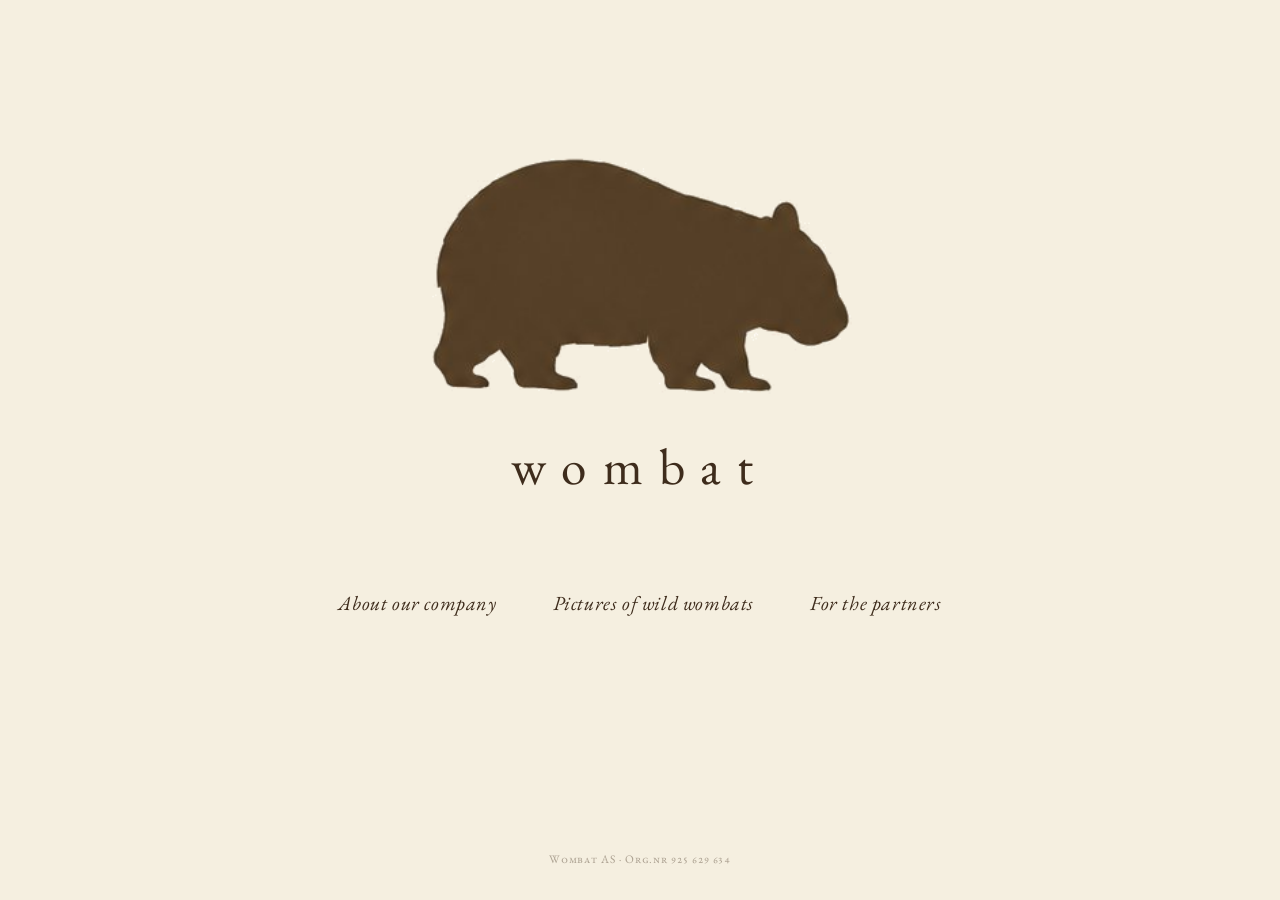
==== index.html @ dded4321 "Add files via upload" ====
<!DOCTYPE html>
<html lang="en">
<head>
  <meta charset="UTF-8">
  <meta name="viewport" content="width=device-width, initial-scale=1.0">
  <title>Wombat</title>
  <meta name="description" content="Wombat is a private investment partnership based in Norway.">

  <meta property="og:title" content="Wombat">
  <meta property="og:description" content="A private investment partnership.">
  <meta property="og:image" content="wombat-logo.png">
  <meta property="og:type" content="website">

  <link rel="icon" type="image/png" href="wombat-logo.png">
  <link rel="apple-touch-icon" href="wombat-logo.png">
  <link rel="stylesheet" href="style.css">
</head>
<body>
  <main class="home">
    <div class="logo-block">
      <img id="wombat-mark" src="wombat-logo.png" alt="Wombat">
      <div class="wordmark-text">wombat</div>
    </div>
    <nav class="primary">
      <a href="about.html">About our company</a>
      <a href="wombats.html">Pictures of wild wombats</a>
      <a href="https://docs.google.com/spreadsheets/d/1r58V9bGHoJZDuZ3yRSJWuCCVVie4632kGpdcs40XNWY/edit?gid=0#gid=0" target="_blank" rel="noopener">For the partners</a>
    </nav>
  </main>
  <footer>
    Wombat AS &middot; Org.nr 925&nbsp;629&nbsp;634
  </footer>

  <script>
  // Wombat animation, JS-driven.
  // Only the silhouette moves; the wordmark below it stays still.
  (function() {
    const wombat = document.getElementById('wombat-mark');
    if (!wombat) return;

    if (window.matchMedia('(prefers-reduced-motion: reduce)').matches) return;

    let startTime = Date.now();
    let isHovering = false;

    wombat.addEventListener('mouseenter', () => isHovering = true);
    wombat.addEventListener('mouseleave', () => isHovering = false);

    function easeOutCubic(t) { return 1 - Math.pow(1 - t, 3); }
    function easeInOutQuad(t) { return t < 0.5 ? 2*t*t : 1 - Math.pow(-2*t+2, 2)/2; }

    function animate() {
      if (!isHovering) {
        const t = (Date.now() - startTime) / 1000;

        // BREATHING — gentle continuous pulse
        const breatheScale = 1 + 0.015 * Math.sin((t / 6) * Math.PI * 2);

        // SPRINT — every 22s, dash right with a bounce, pause, walk back
        const sprintCycle = t % 22;
        let sprintX = 0;
        let bounceY = 0;

        if (sprintCycle < 16) {
          sprintX = 0;
          bounceY = 0;
        } else if (sprintCycle < 16.8) {
          // Quick dash (0.8s) — runs and bounces
          const p = (sprintCycle - 16) / 0.8;
          sprintX = easeOutCubic(p) * 10; // 10% to the right
          // Two bounces during the dash
          bounceY = -Math.abs(Math.sin(p * Math.PI * 2)) * 4;
        } else if (sprintCycle < 18) {
          // Pause at the right
          sprintX = 10;
          bounceY = 0;
        } else {
          // Slow walk back (4s) — gentle bobs
          const p = (sprintCycle - 18) / 4;
          sprintX = 10 * (1 - easeInOutQuad(p));
          // Subtle bobs while walking, ~3 steps
          bounceY = -Math.abs(Math.sin(p * Math.PI * 3)) * 2;
        }

        // LOOK AROUND — every 35s, brief leftward glance
        const lookCycle = t % 35;
        let lookX = 0;
        if (lookCycle > 25 && lookCycle < 30) {
          const p = (lookCycle - 25) / 5;
          lookX = -3 * Math.sin(p * Math.PI);
        }

        const totalX = sprintX + lookX;
        wombat.style.transform =
          `translateX(${totalX}%) translateY(${bounceY}px) scale(${breatheScale})`;
      }

      requestAnimationFrame(animate);
    }

    requestAnimationFrame(animate);
  })();
  </script>
</body>
</html>
---- style.css ----
/* ===========================================================
   Wombat — site styles
   The wombat silhouette is now its own image, separate from
   the "wombat" wordmark which is real HTML text. Only the
   animal moves; the text stays still.
   =========================================================== */

@import url('https://fonts.googleapis.com/css2?family=EB+Garamond:ital,wght@0,400;0,500;1,400&display=swap');

:root {
  --cream: #F5EFE0;
  --brown: #3E2C1C;
  --brown-soft: #6b5742;
  --brown-faint: rgba(62, 44, 28, 0.4);
  --rule: rgba(62, 44, 28, 0.12);
}

* { box-sizing: border-box; margin: 0; padding: 0; }

html { background: #F5EFE0; }

body {
  background: #F5EFE0;
  color: var(--brown);
  font-family: 'EB Garamond', Garamond, 'Times New Roman', serif;
  font-weight: 400;
  font-size: 18px;
  line-height: 1.6;
  min-height: 100vh;
  display: flex;
  flex-direction: column;
  -webkit-font-smoothing: antialiased;
  -moz-osx-font-smoothing: grayscale;
  overflow-x: hidden;
}

main {
  flex: 1;
  display: flex;
  flex-direction: column;
  align-items: center;
  justify-content: center;
  padding: 4rem 2rem;
  max-width: 760px;
  margin: 0 auto;
  width: 100%;
}

/* ============== HOME PAGE ============== */

.home {
  text-align: center;
  margin-top: -2rem;
}

.logo-block {
  display: flex;
  flex-direction: column;
  align-items: center;
}

#wombat-mark {
  display: block;
  width: 38vw;
  max-width: 460px;
  min-width: 280px;
  height: auto;
  cursor: default;
  transform: translateX(0) translateY(0) scale(1);
  transition: transform 0.4s cubic-bezier(0.34, 1.56, 0.64, 1);
}

#wombat-mark:hover {
  transform: scale(1.05) translateY(-5px) !important;
}

.wordmark-text {
  font-family: 'EB Garamond', Garamond, serif;
  font-size: clamp(2rem, 5vw, 3.2rem);
  letter-spacing: 0.32em;
  text-transform: lowercase;
  color: var(--brown);
  margin-top: 0.6rem;
  font-weight: 400;
  /* Stays still — only the animal moves above */
}

@media (prefers-reduced-motion: reduce) {
  #wombat-mark { transform: none !important; }
}

/* ============== NAVIGATION ============== */

nav.primary {
  margin-top: 5rem;
  display: flex;
  gap: 3.5rem;
  justify-content: center;
  flex-wrap: wrap;
}

nav.primary a {
  color: var(--brown);
  text-decoration: none;
  font-size: 1.25rem;
  letter-spacing: 0.03em;
  position: relative;
  transition: opacity 0.3s ease;
  font-style: italic;
}

nav.primary a::after {
  content: "";
  position: absolute;
  left: 0;
  right: 0;
  bottom: -4px;
  height: 1px;
  background: currentColor;
  transform: scaleX(0);
  transform-origin: center;
  transition: transform 0.4s cubic-bezier(0.65, 0, 0.35, 1);
}

nav.primary a:hover::after {
  transform: scaleX(1);
}

/* ============== INNER PAGES ============== */

.page-header {
  margin-bottom: 3.5rem;
  text-align: center;
}

.page-header a.brand {
  text-decoration: none;
  color: var(--brown);
  display: inline-flex;
  flex-direction: column;
  align-items: center;
}

.page-header img.mark-small {
  width: 100px;
  height: auto;
  display: block;
  margin-bottom: 0.5rem;
  transition: transform 0.5s cubic-bezier(0.34, 1.56, 0.64, 1);
}

.page-header a.brand:hover img.mark-small {
  transform: translateY(-3px);
}

.page-header .wordmark {
  font-size: 1.15rem;
  letter-spacing: 0.32em;
  text-transform: lowercase;
}

.content {
  max-width: 560px;
  margin: 0 auto;
  text-align: left;
}

.content p {
  margin-bottom: 1.25rem;
  font-size: 1.15rem;
  line-height: 1.7;
}

.content p.lead {
  font-size: 1.35rem;
  line-height: 1.55;
  margin-bottom: 1.75rem;
  font-weight: 500;
}

.content a {
  color: var(--brown);
  text-decoration: underline;
  text-decoration-thickness: 1px;
  text-underline-offset: 3px;
  transition: opacity 0.3s ease;
}

.content a:hover {
  opacity: 0.55;
}

.content .contact-block {
  margin-top: 3rem;
  padding-top: 2rem;
  border-top: 1px solid var(--rule);
}

.content .contact-block p {
  margin-bottom: 0.4rem;
  font-size: 1.05rem;
}

.content .contact-block .name {
  font-style: italic;
  color: var(--brown-soft);
  margin-top: 0.5rem;
}

/* ============== WOMBATS PHOTOS ============== */

.photos {
  display: grid;
  grid-template-columns: 1fr;
  gap: 3.5rem;
  width: 100%;
  max-width: 640px;
  margin: 0 auto;
}

.photo { text-align: center; }

.photo .placeholder {
  width: 100%;
  aspect-ratio: 4 / 3;
  background: rgba(62, 44, 28, 0.04);
  border: 1px solid var(--rule);
  display: flex;
  align-items: center;
  justify-content: center;
  color: var(--brown-soft);
  font-style: italic;
  font-size: 0.95rem;
}

.photo img { width: 100%; height: auto; display: block; }

.photo .caption {
  margin-top: 0.75rem;
  font-size: 0.9rem;
  font-style: italic;
  color: var(--brown-soft);
}

/* ============== 404 ============== */

.notfound { text-align: center; }

.notfound .mark-medium {
  width: 160px;
  margin: 0 auto 2rem;
  opacity: 0.85;
}

.notfound h1 {
  font-weight: 400;
  font-size: 1.4rem;
  letter-spacing: 0.04em;
  margin-bottom: 1rem;
  font-style: italic;
}

.notfound p {
  color: var(--brown-soft);
  margin-bottom: 2rem;
  font-size: 1.05rem;
}

.notfound a.return {
  color: var(--brown);
  text-decoration: none;
  font-size: 1rem;
  letter-spacing: 0.04em;
  border-bottom: 1px solid var(--brown);
  padding-bottom: 2px;
  transition: opacity 0.3s ease;
}

.notfound a.return:hover { opacity: 0.55; }

/* ============== FOOTER ============== */

footer {
  text-align: center;
  padding: 4rem 2rem 2rem;
  font-size: 0.72rem;
  letter-spacing: 0.08em;
  color: var(--brown-faint);
  font-variant: small-caps;
}

/* ============== RESPONSIVE ============== */

@media (max-width: 600px) {
  body { font-size: 17px; }
  main { padding: 3rem 1.5rem; }
  #wombat-mark { width: 60vw; min-width: 0; }
  nav.primary { gap: 1.5rem; margin-top: 3.5rem; }
  nav.primary a { font-size: 1.1rem; }
  .content p { font-size: 1.1rem; }
  .content p.lead { font-size: 1.25rem; }
}
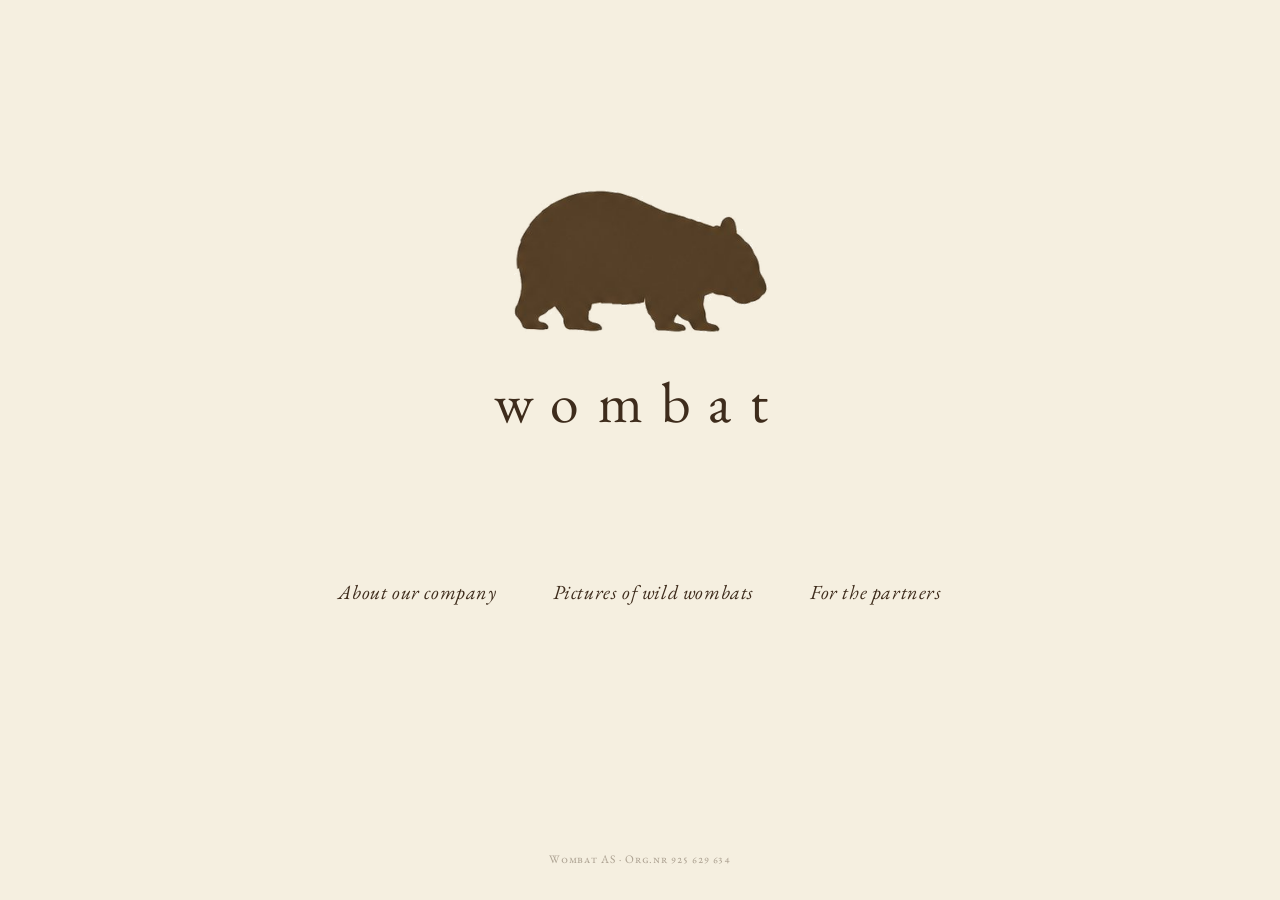
==== commit f154823c: "Add files via upload" ====
--- a/index.html
+++ b/index.html
@@ -32,8 +32,8 @@
   </footer>
 
   <script>
-  // Wombat animation, JS-driven.
-  // Only the silhouette moves; the wordmark below it stays still.
+  // Wombat animation, calmer version.
+  // No horizontal movement. Just breathing + the occasional cute hop.
   (function() {
     const wombat = document.getElementById('wombat-mark');
     if (!wombat) return;
@@ -47,52 +47,57 @@
     wombat.addEventListener('mouseleave', () => isHovering = false);
 
     function easeOutCubic(t) { return 1 - Math.pow(1 - t, 3); }
-    function easeInOutQuad(t) { return t < 0.5 ? 2*t*t : 1 - Math.pow(-2*t+2, 2)/2; }
+    function easeInQuad(t) { return t * t; }
 
     function animate() {
       if (!isHovering) {
         const t = (Date.now() - startTime) / 1000;
 
         // BREATHING — gentle continuous pulse
-        const breatheScale = 1 + 0.015 * Math.sin((t / 6) * Math.PI * 2);
+        const breatheScale = 1 + 0.012 * Math.sin((t / 6) * Math.PI * 2);
 
-        // SPRINT — every 22s, dash right with a bounce, pause, walk back
-        const sprintCycle = t % 22;
-        let sprintX = 0;
-        let bounceY = 0;
+        // THE HOP — every 35 seconds.
+        // Quick, cute, vertical only, with a small tilt.
+        // Timeline (35s):
+        //   0–32s    : at rest
+        //   32–32.4s : crouch + lean (0.4s wind-up)
+        //   32.4–32.9s: jump up (0.5s)
+        //   32.9–33.3s: come back down (0.4s)
+        //   33.3–35s : settle at rest
+        const hopCycle = t % 35;
+        let hopY = 0;
+        let hopTilt = 0;
+        let hopScale = 1;
 
-        if (sprintCycle < 16) {
-          sprintX = 0;
-          bounceY = 0;
-        } else if (sprintCycle < 16.8) {
-          // Quick dash (0.8s) — runs and bounces
-          const p = (sprintCycle - 16) / 0.8;
-          sprintX = easeOutCubic(p) * 10; // 10% to the right
-          // Two bounces during the dash
-          bounceY = -Math.abs(Math.sin(p * Math.PI * 2)) * 4;
-        } else if (sprintCycle < 18) {
-          // Pause at the right
-          sprintX = 10;
-          bounceY = 0;
+        if (hopCycle < 32) {
+          // resting
+        } else if (hopCycle < 32.4) {
+          // wind-up: slight crouch + tiny lean
+          const p = (hopCycle - 32) / 0.4;
+          hopY = 3 * easeInQuad(p);          // crouch down 3px
+          hopTilt = -1.5 * easeInQuad(p);    // lean back slightly
+          hopScale = 1 - 0.02 * easeInQuad(p); // squash
+        } else if (hopCycle < 32.9) {
+          // jump up
+          const p = (hopCycle - 32.4) / 0.5;
+          hopY = 3 - (3 + 18) * easeOutCubic(p);  // from +3 (crouch) to -18 (peak)
+          hopTilt = -1.5 + (1.5 + 2) * easeOutCubic(p); // from -1.5 to +0.5
+          hopScale = 0.98 + 0.04 * easeOutCubic(p); // stretch
+        } else if (hopCycle < 33.3) {
+          // come back down
+          const p = (hopCycle - 32.9) / 0.4;
+          hopY = -18 + 18 * easeInQuad(p);   // back to 0
+          hopTilt = 0.5 - 0.5 * easeInQuad(p); // back to 0
+          hopScale = 1.02 - 0.02 * easeInQuad(p); // settle
         } else {
-          // Slow walk back (4s) — gentle bobs
-          const p = (sprintCycle - 18) / 4;
-          sprintX = 10 * (1 - easeInOutQuad(p));
-          // Subtle bobs while walking, ~3 steps
-          bounceY = -Math.abs(Math.sin(p * Math.PI * 3)) * 2;
+          // little landing bounce settles
+          const p = Math.min(1, (hopCycle - 33.3) / 0.5);
+          hopY = 2 * Math.sin(p * Math.PI) * (1 - p) * 0.4;
         }
 
-        // LOOK AROUND — every 35s, brief leftward glance
-        const lookCycle = t % 35;
-        let lookX = 0;
-        if (lookCycle > 25 && lookCycle < 30) {
-          const p = (lookCycle - 25) / 5;
-          lookX = -3 * Math.sin(p * Math.PI);
-        }
-
-        const totalX = sprintX + lookX;
+        const totalScale = breatheScale * hopScale;
         wombat.style.transform =
-          `translateX(${totalX}%) translateY(${bounceY}px) scale(${breatheScale})`;
+          `translateY(${hopY}px) rotate(${hopTilt}deg) scale(${totalScale})`;
       }
 
       requestAnimationFrame(animate);
--- a/style.css
+++ b/style.css
@@ -1,8 +1,5 @@
 /* ===========================================================
    Wombat — site styles
-   The wombat silhouette is now its own image, separate from
-   the "wombat" wordmark which is real HTML text. Only the
-   animal moves; the text stays still.
    =========================================================== */
 
 @import url('https://fonts.googleapis.com/css2?family=EB+Garamond:ital,wght@0,400;0,500;1,400&display=swap');
@@ -40,7 +37,7 @@
   flex-direction: column;
   align-items: center;
   justify-content: center;
-  padding: 4rem 2rem;
+  padding: 6rem 2rem;
   max-width: 760px;
   margin: 0 auto;
   width: 100%;
@@ -50,37 +47,41 @@
 
 .home {
   text-align: center;
-  margin-top: -2rem;
 }
 
 .logo-block {
   display: flex;
   flex-direction: column;
   align-items: center;
+  gap: 0.5rem;
+  margin-bottom: 8rem;
 }
 
 #wombat-mark {
   display: block;
-  width: 38vw;
-  max-width: 460px;
-  min-width: 280px;
+  width: 22vw;
+  max-width: 280px;
+  min-width: 200px;
   height: auto;
   cursor: default;
-  transform: translateX(0) translateY(0) scale(1);
+  transform: translateY(0) scale(1) rotate(0deg);
+  transform-origin: center bottom;
   transition: transform 0.4s cubic-bezier(0.34, 1.56, 0.64, 1);
+  /* Crisper rendering */
+  image-rendering: -webkit-optimize-contrast;
+  image-rendering: crisp-edges;
 }
 
 #wombat-mark:hover {
-  transform: scale(1.05) translateY(-5px) !important;
+  transform: scale(1.06) translateY(-6px) !important;
 }
 
 .wordmark-text {
   font-family: 'EB Garamond', Garamond, serif;
-  font-size: clamp(2rem, 5vw, 3.2rem);
+  font-size: clamp(2.2rem, 5.5vw, 3.6rem);
   letter-spacing: 0.32em;
   text-transform: lowercase;
   color: var(--brown);
-  margin-top: 0.6rem;
   font-weight: 400;
   /* Stays still — only the animal moves above */
 }
@@ -92,7 +93,6 @@
 /* ============== NAVIGATION ============== */
 
 nav.primary {
-  margin-top: 5rem;
   display: flex;
   gap: 3.5rem;
   justify-content: center;
@@ -142,11 +142,12 @@
 }
 
 .page-header img.mark-small {
-  width: 100px;
+  width: 90px;
   height: auto;
   display: block;
   margin-bottom: 0.5rem;
   transition: transform 0.5s cubic-bezier(0.34, 1.56, 0.64, 1);
+  image-rendering: -webkit-optimize-contrast;
 }
 
 .page-header a.brand:hover img.mark-small {
@@ -247,9 +248,10 @@
 .notfound { text-align: center; }
 
 .notfound .mark-medium {
-  width: 160px;
+  width: 140px;
   margin: 0 auto 2rem;
   opacity: 0.85;
+  image-rendering: -webkit-optimize-contrast;
 }
 
 .notfound h1 {
@@ -293,9 +295,10 @@
 
 @media (max-width: 600px) {
   body { font-size: 17px; }
-  main { padding: 3rem 1.5rem; }
-  #wombat-mark { width: 60vw; min-width: 0; }
-  nav.primary { gap: 1.5rem; margin-top: 3.5rem; }
+  main { padding: 4rem 1.5rem; }
+  #wombat-mark { width: 40vw; min-width: 160px; }
+  .logo-block { margin-bottom: 5rem; }
+  nav.primary { gap: 1.5rem; }
   nav.primary a { font-size: 1.1rem; }
   .content p { font-size: 1.1rem; }
   .content p.lead { font-size: 1.25rem; }
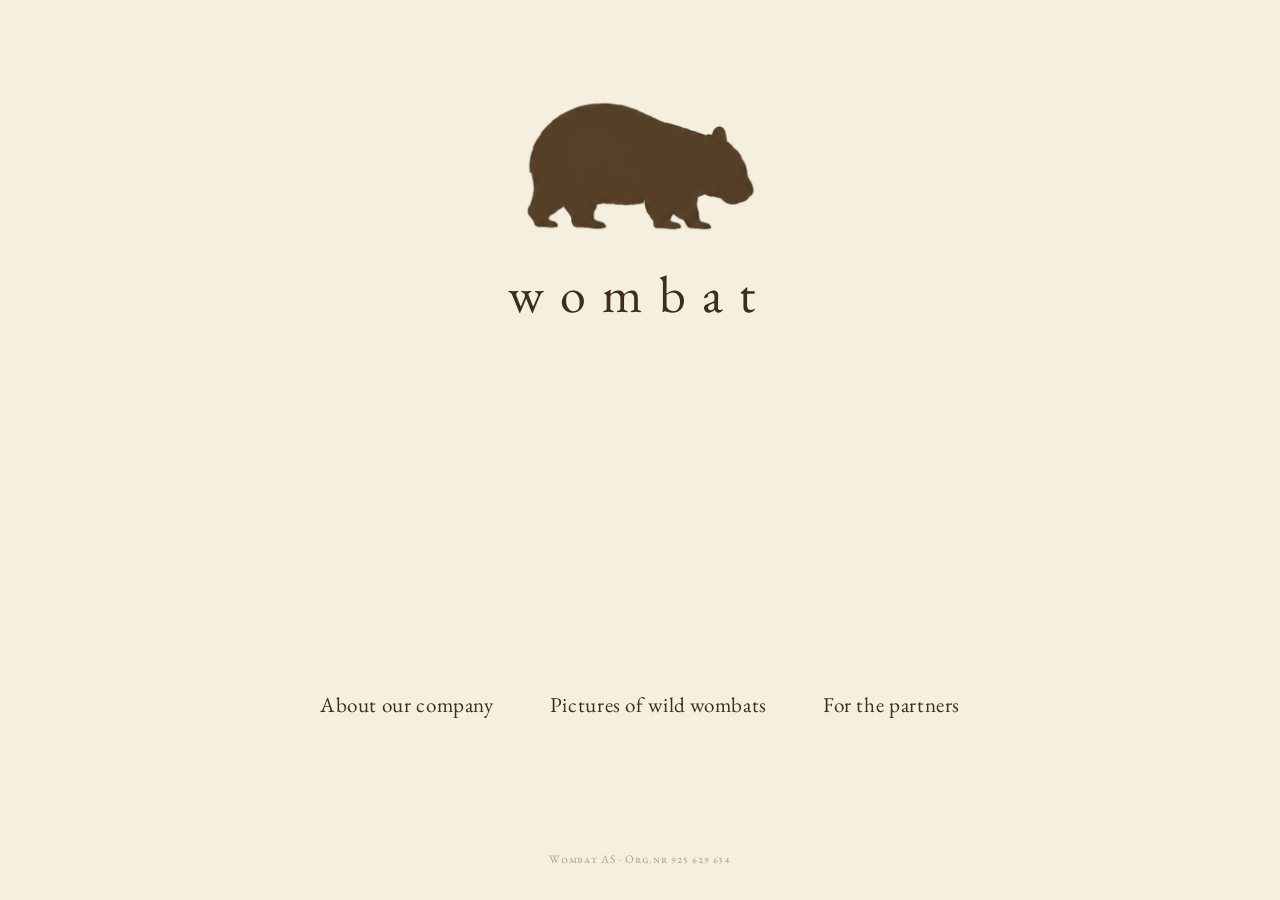
==== commit a7b761d1: "Add files via upload" ====
--- a/index.html
+++ b/index.html
@@ -53,8 +53,8 @@
       if (!isHovering) {
         const t = (Date.now() - startTime) / 1000;
 
-        // BREATHING — gentle continuous pulse
-        const breatheScale = 1 + 0.012 * Math.sin((t / 6) * Math.PI * 2);
+        // BREATHING — gentle continuous pulse (subtle)
+        const breatheScale = 1 + 0.0085 * Math.sin((t / 6) * Math.PI * 2);
 
         // THE HOP — every 35 seconds.
         // Quick, cute, vertical only, with a small tilt.
--- a/style.css
+++ b/style.css
@@ -45,6 +45,15 @@
 
 /* ============== HOME PAGE ============== */
 
+/* On the home page the layout pushes the logo toward the top
+   third and the nav links toward the bottom, with empty space
+   between. */
+main.home {
+  justify-content: space-between;
+  padding-top: 10vh;
+  padding-bottom: 4rem;
+}
+
 .home {
   text-align: center;
 }
@@ -54,14 +63,13 @@
   flex-direction: column;
   align-items: center;
   gap: 0.5rem;
-  margin-bottom: 8rem;
 }
 
 #wombat-mark {
   display: block;
-  width: 22vw;
-  max-width: 280px;
-  min-width: 200px;
+  width: 20vw;
+  max-width: 252px;
+  min-width: 180px;
   height: auto;
   cursor: default;
   transform: translateY(0) scale(1) rotate(0deg);
@@ -78,7 +86,7 @@
 
 .wordmark-text {
   font-family: 'EB Garamond', Garamond, serif;
-  font-size: clamp(2.2rem, 5.5vw, 3.6rem);
+  font-size: clamp(2rem, 5vw, 3.25rem);
   letter-spacing: 0.32em;
   text-transform: lowercase;
   color: var(--brown);
@@ -102,11 +110,10 @@
 nav.primary a {
   color: var(--brown);
   text-decoration: none;
-  font-size: 1.25rem;
+  font-size: 1.32rem;
   letter-spacing: 0.03em;
   position: relative;
   transition: opacity 0.3s ease;
-  font-style: italic;
 }
 
 nav.primary a::after {
@@ -296,10 +303,10 @@
 @media (max-width: 600px) {
   body { font-size: 17px; }
   main { padding: 4rem 1.5rem; }
-  #wombat-mark { width: 40vw; min-width: 160px; }
-  .logo-block { margin-bottom: 5rem; }
+  main.home { padding-top: 6vh; padding-bottom: 3rem; }
+  #wombat-mark { width: 36vw; min-width: 144px; }
   nav.primary { gap: 1.5rem; }
-  nav.primary a { font-size: 1.1rem; }
+  nav.primary a { font-size: 1.15rem; }
   .content p { font-size: 1.1rem; }
   .content p.lead { font-size: 1.25rem; }
 }
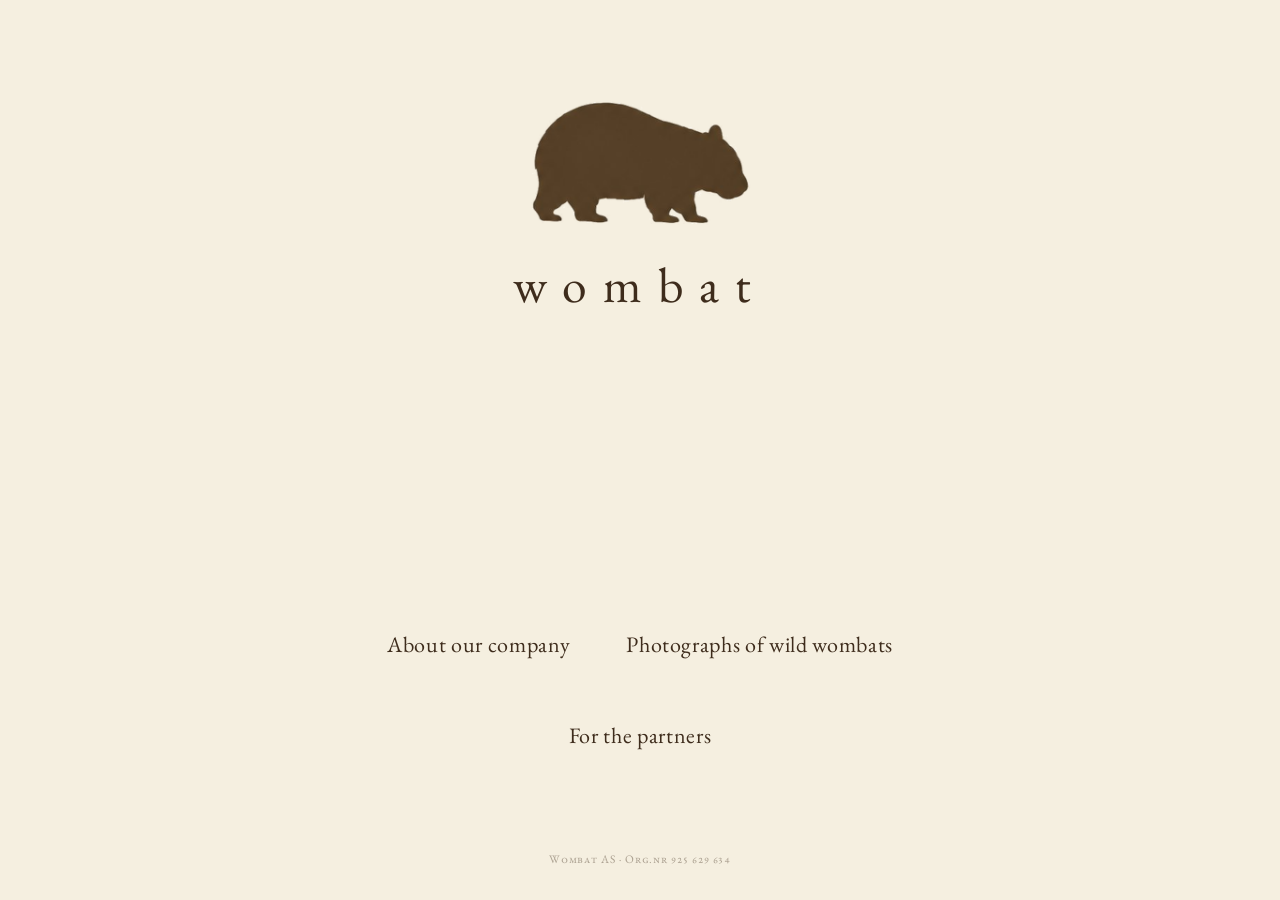
==== commit f367ad89: "Add files via upload" ====
--- a/index.html
+++ b/index.html
@@ -4,10 +4,10 @@
   <meta charset="UTF-8">
   <meta name="viewport" content="width=device-width, initial-scale=1.0">
   <title>Wombat</title>
-  <meta name="description" content="Wombat is a private investment partnership based in Norway.">
+  <meta name="description" content="Wombat AS is a Norwegian company.">
 
   <meta property="og:title" content="Wombat">
-  <meta property="og:description" content="A private investment partnership.">
+  <meta property="og:description" content="A Norwegian company.">
   <meta property="og:image" content="wombat-logo.png">
   <meta property="og:type" content="website">
 
@@ -23,8 +23,8 @@
     </div>
     <nav class="primary">
       <a href="about.html">About our company</a>
-      <a href="wombats.html">Pictures of wild wombats</a>
-      <a href="https://docs.google.com/spreadsheets/d/1r58V9bGHoJZDuZ3yRSJWuCCVVie4632kGpdcs40XNWY/edit?gid=0#gid=0" target="_blank" rel="noopener">For the partners</a>
+      <a href="wombats.html">Photographs of wild wombats</a>
+      <a href="https://docs.google.com/spreadsheets/d/1r58V9bGHoJZDuZ3yRSJWuCCVVie4632kGpdcs40XNWY/edit?gid=370596621#gid=370596621" target="_blank" rel="noopener">For the partners</a>
     </nav>
   </main>
   <footer>
@@ -32,12 +32,9 @@
   </footer>
 
   <script>
-  // Wombat animation, calmer version.
-  // No horizontal movement. Just breathing + the occasional cute hop.
   (function() {
     const wombat = document.getElementById('wombat-mark');
     if (!wombat) return;
-
     if (window.matchMedia('(prefers-reduced-motion: reduce)').matches) return;
 
     let startTime = Date.now();
@@ -56,14 +53,7 @@
         // BREATHING — gentle continuous pulse (subtle)
         const breatheScale = 1 + 0.0085 * Math.sin((t / 6) * Math.PI * 2);
 
-        // THE HOP — every 35 seconds.
-        // Quick, cute, vertical only, with a small tilt.
-        // Timeline (35s):
-        //   0–32s    : at rest
-        //   32–32.4s : crouch + lean (0.4s wind-up)
-        //   32.4–32.9s: jump up (0.5s)
-        //   32.9–33.3s: come back down (0.4s)
-        //   33.3–35s : settle at rest
+        // THE HOP — every 35 seconds, vertical only, with a small tilt
         const hopCycle = t % 35;
         let hopY = 0;
         let hopTilt = 0;
@@ -72,25 +62,21 @@
         if (hopCycle < 32) {
           // resting
         } else if (hopCycle < 32.4) {
-          // wind-up: slight crouch + tiny lean
           const p = (hopCycle - 32) / 0.4;
-          hopY = 3 * easeInQuad(p);          // crouch down 3px
-          hopTilt = -1.5 * easeInQuad(p);    // lean back slightly
-          hopScale = 1 - 0.02 * easeInQuad(p); // squash
+          hopY = 3 * easeInQuad(p);
+          hopTilt = -1.5 * easeInQuad(p);
+          hopScale = 1 - 0.02 * easeInQuad(p);
         } else if (hopCycle < 32.9) {
-          // jump up
           const p = (hopCycle - 32.4) / 0.5;
-          hopY = 3 - (3 + 18) * easeOutCubic(p);  // from +3 (crouch) to -18 (peak)
-          hopTilt = -1.5 + (1.5 + 2) * easeOutCubic(p); // from -1.5 to +0.5
-          hopScale = 0.98 + 0.04 * easeOutCubic(p); // stretch
+          hopY = 3 - (3 + 18) * easeOutCubic(p);
+          hopTilt = -1.5 + (1.5 + 2) * easeOutCubic(p);
+          hopScale = 0.98 + 0.04 * easeOutCubic(p);
         } else if (hopCycle < 33.3) {
-          // come back down
           const p = (hopCycle - 32.9) / 0.4;
-          hopY = -18 + 18 * easeInQuad(p);   // back to 0
-          hopTilt = 0.5 - 0.5 * easeInQuad(p); // back to 0
-          hopScale = 1.02 - 0.02 * easeInQuad(p); // settle
+          hopY = -18 + 18 * easeInQuad(p);
+          hopTilt = 0.5 - 0.5 * easeInQuad(p);
+          hopScale = 1.02 - 0.02 * easeInQuad(p);
         } else {
-          // little landing bounce settles
           const p = Math.min(1, (hopCycle - 33.3) / 0.5);
           hopY = 2 * Math.sin(p * Math.PI) * (1 - p) * 0.4;
         }
@@ -99,10 +85,8 @@
         wombat.style.transform =
           `translateY(${hopY}px) rotate(${hopTilt}deg) scale(${totalScale})`;
       }
-
       requestAnimationFrame(animate);
     }
-
     requestAnimationFrame(animate);
   })();
   </script>
--- a/style.css
+++ b/style.css
@@ -51,7 +51,7 @@
 main.home {
   justify-content: space-between;
   padding-top: 10vh;
-  padding-bottom: 4rem;
+  padding-bottom: 2rem;
 }
 
 .home {
@@ -67,9 +67,9 @@
 
 #wombat-mark {
   display: block;
-  width: 20vw;
-  max-width: 252px;
-  min-width: 180px;
+  width: 19vw;
+  max-width: 240px;
+  min-width: 170px;
   height: auto;
   cursor: default;
   transform: translateY(0) scale(1) rotate(0deg);
@@ -86,7 +86,7 @@
 
 .wordmark-text {
   font-family: 'EB Garamond', Garamond, serif;
-  font-size: clamp(2rem, 5vw, 3.25rem);
+  font-size: clamp(1.9rem, 4.75vw, 3.1rem);
   letter-spacing: 0.32em;
   text-transform: lowercase;
   color: var(--brown);
@@ -110,7 +110,7 @@
 nav.primary a {
   color: var(--brown);
   text-decoration: none;
-  font-size: 1.32rem;
+  font-size: 1.38rem;
   letter-spacing: 0.03em;
   position: relative;
   transition: opacity 0.3s ease;
@@ -152,7 +152,6 @@
   width: 90px;
   height: auto;
   display: block;
-  margin-bottom: 0.5rem;
   transition: transform 0.5s cubic-bezier(0.34, 1.56, 0.64, 1);
   image-rendering: -webkit-optimize-contrast;
 }
@@ -220,9 +219,9 @@
 .photos {
   display: grid;
   grid-template-columns: 1fr;
-  gap: 3.5rem;
+  gap: 4rem;
   width: 100%;
-  max-width: 640px;
+  max-width: 720px;
   margin: 0 auto;
 }
 
@@ -241,13 +240,30 @@
   font-size: 0.95rem;
 }
 
-.photo img { width: 100%; height: auto; display: block; }
+.photo img {
+  width: 100%;
+  height: auto;
+  display: block;
+}
 
 .photo .caption {
-  margin-top: 0.75rem;
+  margin-top: 1rem;
   font-size: 0.9rem;
   font-style: italic;
   color: var(--brown-soft);
+  letter-spacing: 0.02em;
+}
+
+.photo .caption a {
+  color: var(--brown-soft);
+  text-decoration: none;
+  border-bottom: 1px solid rgba(107, 87, 66, 0.3);
+  transition: border-color 0.3s ease, color 0.3s ease;
+}
+
+.photo .caption a:hover {
+  color: var(--brown);
+  border-bottom-color: var(--brown);
 }
 
 /* ============== 404 ============== */
